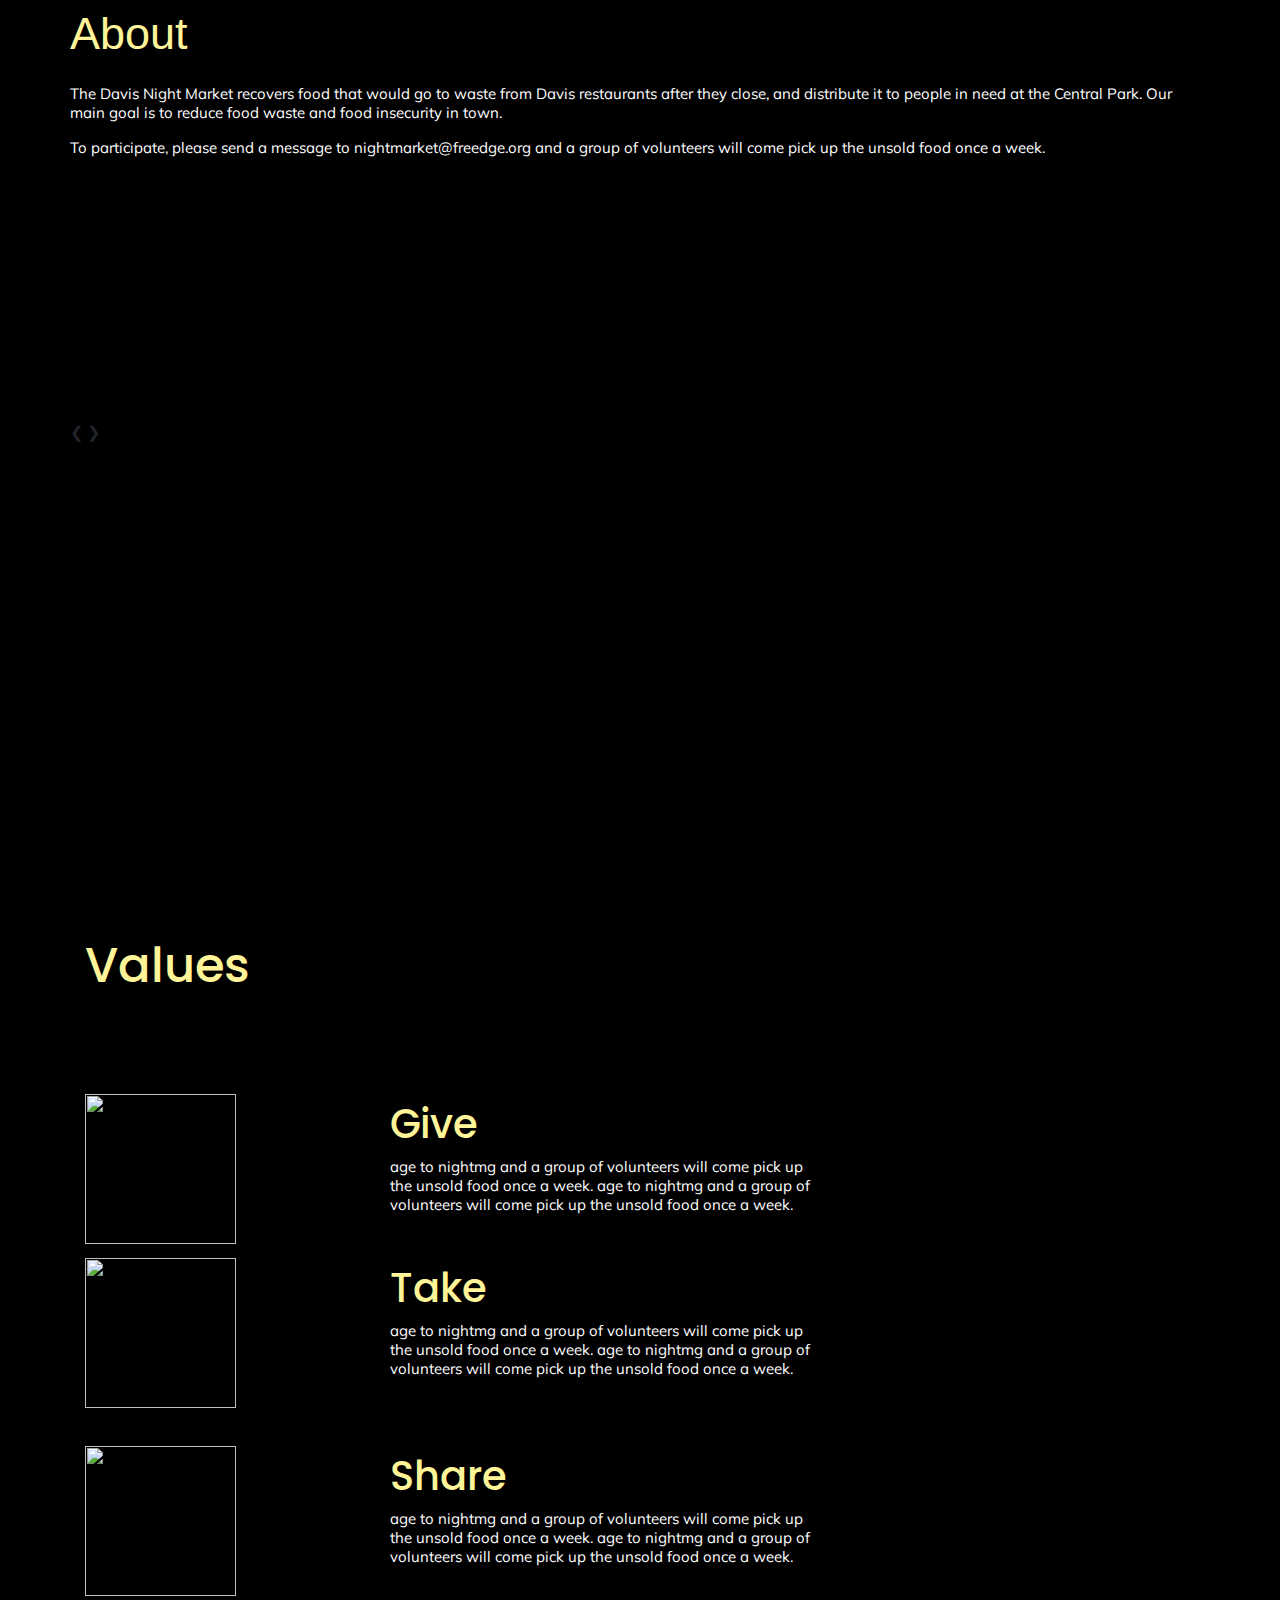
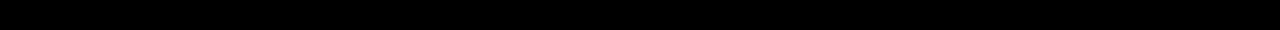
==== index.html @ a4a3caa8 "Merged two pages and completed minor clean up" ====
<!DOCTYPE html>
<html>
	<head>
		<title>Values</title>
		<link href="https://fonts.googleapis.com/css?family=Muli|Poppins&display=swap" rel="stylesheet">
		<link rel="stylesheet" href="https://maxcdn.bootstrapcdn.com/bootstrap/4.0.0/css/bootstrap.min.css" integrity="sha384-Gn5384xqQ1aoWXA+058RXPxPg6fy4IWvTNh0E263XmFcJlSAwiGgFAW/dAiS6JXm" crossorigin="anonymous">
		<link rel="stylesheet" href="finalstyle.css">
	</head>
	<body>

		<!-- About page HTML -->
		<div class="container">
	        <div class="row">
	            <p class="about">About</p>
	        </div>
	        <div class="row">
	            <p class="paragraphs">The Davis Night Market recovers food that would 
	                go to waste from Davis restaurants after they close, 
	                and distribute it to people in need at 
	                the Central Park. Our main goal is to reduce food 
	                waste and food insecurity in town. </p>
	            <p class="paragraphs"> To participate, 
	                please send a message to nightmarket@freedge.org 
	                and a group of volunteers will come pick up the 
	                unsold food once a week.</p>
	        </div>
	        <div class="row">
	            <div class="slideshow-container">
	                <!-- Full-width images with number and caption text -->
	                <div class="mySlides fade">
	                  <div class="numbertext">1 / 3</div>
	                  <div class="padding"></div>
	                  <img src="./images/AndyPic.PNG" style="width:100%">
	                  <div class="text">Caption Text</div>
	                </div>
	              
	                <!-- Next and previous buttons -->
	                <a class="prev" onclick="plusSlides(-1)">&#10094;</a>
	                <a class="next" onclick="plusSlides(1)">&#10095;</a>
	            </div>
	        </div>    
		</div>


		<!-- Values page HTML -->
		<div class="pageSeparationPadding"></div>
		<div class="container">
			<div class="row">
				<div class="leftPadding"></div>
				<div class="col">
					<div class="values">
						<h2>Values</h2>
					</div>
				</div>
			</div>

			<div class="initialTopPadding"></div>

			<div class="row">
				<div class="col">
					<img src="images\Untitled_Artwork 2 2.png">
					<h3>Give</h3>
					<p class="valuesParagraphs">age to nightmg and a group of volunteers will come pick up the unsold food once a week. age to nightmg and a group of volunteers will come pick up the unsold food once a week.</p>
				</div>
			</div>

			<div class="initialTopPadding"></div>

			<div class="row">
				<div class="col">
					<img src="images\Untitled_Artwork 1 1.png">
					<h3>Take</h3>
					<p class="valuesParagraphs">age to nightmg and a group of volunteers will come pick up the unsold food once a week. age to nightmg and a group of volunteers will come pick up the unsold food once a week.</p>
				</div>
			</div>

			s<div class="initialTopPadding"></div>

			<div class="row">
				<div class="col">
					<img src="images\Untitled_Artwork 6.png">
					<h3>Share</h3>
					<p class="valuesParagraphs">age to nightmg and a group of volunteers will come pick up the unsold food once a week. age to nightmg and a group of volunteers will come pick up the unsold food once a week.</p>
				</div>
			</div>
		</div>
	</body>
</html>
---- finalstyle.css ----
/* About page CSS */
h1 {
    Margin:10px;
    font-size: 100%;
    color: yellow;
}


.about{
    color: #FFF598;
    font-family: arial;
    font-size: 45px;
}

.paragraphs{
    font-family: arial;
    font-size: 20px;
    font-family: Muli;
	font-style: normal;
	font-weight: normal;
	font-size: 15px;
	line-height: 19px;

	color: #FFFFFF;
}
.box{
    color:orange;
    border:0.5px solid black;
    width: 50px;
    padding:10px;
    Margin:10px;
}
  .flex-container {
    display: flex;
    flex-direction: column;
    background-color: DodgerBlue;
  }
  
  .flex-container > div {
    background-color: #f1f1f1;
    width: 100px;
    margin: 10px;
    text-align: center;
    line-height: 75px;
    font-size: 40px;
  }
  .padding{
      padding:100px;
  }

body {
	background: black;
}

/* Values page CSS */
.valuesParagraphs {
	position: absolute;
	width: 434px;
	height: 121px;
	left: 320px;
	top: 63px;

	font-family: Muli;
	font-style: normal;
	font-weight: normal;
	font-size: 15px;
	line-height: 19px;

	color: #FFFFFF;
}

h2 { 
	position: absolute;
	width: 293px;
	height: 72px;

	font-family: Poppins;
	font-style: normal;
	font-weight: 500;
	font-size: 48px;
	line-height: 72px;

	color: #FFF598;
}

h3 {
	position: absolute;
	width: 155px;
	height: 63px;
	left: 320px;

	font-family: Poppins;
	font-style: normal;
	font-weight: 500;
	font-size: 40px;
	line-height: 60px;

	color: #FFF598;
}

img {
	position: absolute;
	width: 151px;
	height: 150px;
}

.values {
	position: absolute;
	width: 293px;
	height: 72px;

	font-family: Poppins;
	font-style: normal;
	font-weight: 500;
	font-size: 48px;
	line-height: 72px;
	/* identical to box height */

	color: #FFF598;
}

.initialTopPadding {
	padding-top: 163px;
}

.pageSeparationPadding {
	padding-top: 485px;
}

.leftBorder {
	position: absolute;
	width: 4561px;
	height: 0px;
	left: 153px;
	top: 749px;

	border: 3px solid #FFFFFF;
	transform: rotate(90.01deg);
}
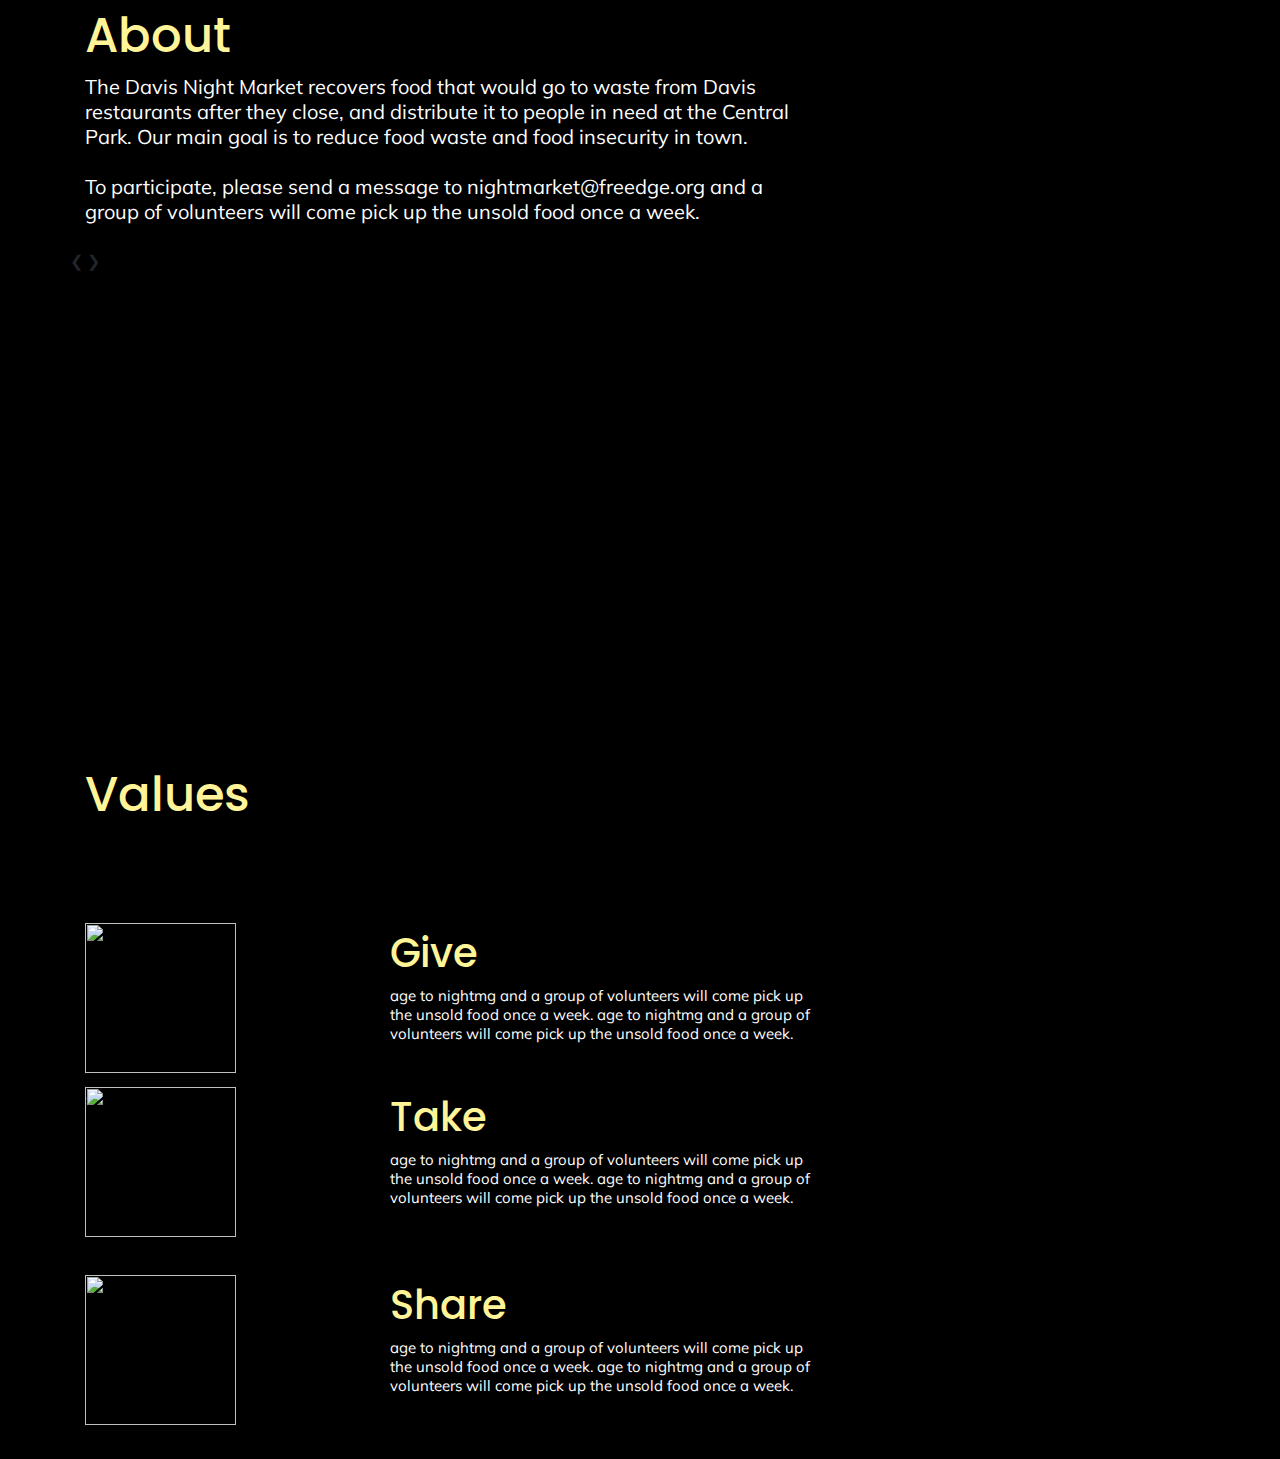
==== commit aff75715: "Code cleanup" ====
--- a/index.html
+++ b/index.html
@@ -1,28 +1,33 @@
 <!DOCTYPE html>
 <html>
 	<head>
-		<title>Values</title>
+		<title>About Us</title>
 		<link href="https://fonts.googleapis.com/css?family=Muli|Poppins&display=swap" rel="stylesheet">
 		<link rel="stylesheet" href="https://maxcdn.bootstrapcdn.com/bootstrap/4.0.0/css/bootstrap.min.css" integrity="sha384-Gn5384xqQ1aoWXA+058RXPxPg6fy4IWvTNh0E263XmFcJlSAwiGgFAW/dAiS6JXm" crossorigin="anonymous">
 		<link rel="stylesheet" href="finalstyle.css">
 	</head>
 	<body>
-
 		<!-- About page HTML -->
 		<div class="container">
 	        <div class="row">
-	            <p class="about">About</p>
+	        	<div class="col">
+	        		<div class="titles">
+	            		<h2>About</h2>
+	            	</div>
+	        	</div>
 	        </div>
 	        <div class="row">
-	            <p class="paragraphs">The Davis Night Market recovers food that would 
-	                go to waste from Davis restaurants after they close, 
-	                and distribute it to people in need at 
-	                the Central Park. Our main goal is to reduce food 
-	                waste and food insecurity in town. </p>
-	            <p class="paragraphs"> To participate, 
-	                please send a message to nightmarket@freedge.org 
-	                and a group of volunteers will come pick up the 
-	                unsold food once a week.</p>
+	        	<div class="col">
+		            <p id="aboutParagraphs">The Davis Night Market recovers food that would 
+		                go to waste from Davis restaurants after they close, 
+		                and distribute it to people in need at 
+		                the Central Park. Our main goal is to reduce food 
+		                waste and food insecurity in town. <br> <br> 
+		                To participate, 
+		                please send a message to nightmarket@freedge.org 
+		                and a group of volunteers will come pick up the 
+		                unsold food once a week.</p>
+	            </div>
 	        </div>
 	        <div class="row">
 	            <div class="slideshow-container">
@@ -43,12 +48,12 @@
 
 
 		<!-- Values page HTML -->
-		<div class="pageSeparationPadding"></div>
+		<div id="pageSeparationPadding"></div>
 		<div class="container">
 			<div class="row">
 				<div class="leftPadding"></div>
 				<div class="col">
-					<div class="values">
+					<div class="titles">
 						<h2>Values</h2>
 					</div>
 				</div>
--- a/finalstyle.css
+++ b/finalstyle.css
@@ -1,25 +1,15 @@
 /* About page CSS */
-h1 {
-    Margin:10px;
-    font-size: 100%;
-    color: yellow;
-}
+#aboutParagraphs{
+    position: absolute;
+	width: 704px;
+	height: 314px;
+	margin-top: 73px;
 
-
-.about{
-    color: #FFF598;
-    font-family: arial;
-    font-size: 45px;
-}
-
-.paragraphs{
-    font-family: arial;
-    font-size: 20px;
-    font-family: Muli;
+	font-family: Muli;
 	font-style: normal;
 	font-weight: normal;
-	font-size: 15px;
-	line-height: 19px;
+	font-size: 20px;
+	line-height: 25px;
 
 	color: #FFFFFF;
 }
@@ -30,26 +20,23 @@
     padding:10px;
     Margin:10px;
 }
-  .flex-container {
-    display: flex;
-    flex-direction: column;
-    background-color: DodgerBlue;
-  }
-  
-  .flex-container > div {
-    background-color: #f1f1f1;
-    width: 100px;
-    margin: 10px;
-    text-align: center;
-    line-height: 75px;
-    font-size: 40px;
-  }
-  .padding{
-      padding:100px;
-  }
 
-body {
-	background: black;
+.flex-container {
+	display: flex;
+	flex-direction: column;
+	background-color: DodgerBlue;
+}
+
+.flex-container > div {
+	background-color: #f1f1f1;
+	width: 100px;
+	margin: 10px;
+	text-align: center;
+	line-height: 75px;
+	font-size: 40px;
+	}
+	.padding{
+	  padding:100px;
 }
 
 /* Values page CSS */
@@ -67,20 +54,6 @@
 	line-height: 19px;
 
 	color: #FFFFFF;
-}
-
-h2 { 
-	position: absolute;
-	width: 293px;
-	height: 72px;
-
-	font-family: Poppins;
-	font-style: normal;
-	font-weight: 500;
-	font-size: 48px;
-	line-height: 72px;
-
-	color: #FFF598;
 }
 
 h3 {
@@ -104,7 +77,20 @@
 	height: 150px;
 }
 
-.values {
+#pageSeparationPadding {
+	padding-top: 485px;
+}
+
+.initialTopPadding {
+	padding-top: 163px;
+}
+
+/* Shared CSS */
+body {
+	background: black;
+}
+
+h2 { 
 	position: absolute;
 	width: 293px;
 	height: 72px;
@@ -114,26 +100,20 @@
 	font-weight: 500;
 	font-size: 48px;
 	line-height: 72px;
-	/* identical to box height */
 
 	color: #FFF598;
 }
 
-.initialTopPadding {
-	padding-top: 163px;
-}
+.titles {
+	position: absolute;
+	width: 293px;
+	height: 72px;
 
-.pageSeparationPadding {
-	padding-top: 485px;
-}
+	font-family: Poppins;
+	font-style: normal;
+	font-weight: 500;
+	font-size: 48px;
+	line-height: 72px;
 
-.leftBorder {
-	position: absolute;
-	width: 4561px;
-	height: 0px;
-	left: 153px;
-	top: 749px;
-
-	border: 3px solid #FFFFFF;
-	transform: rotate(90.01deg);
+	color: #FFF598;
 }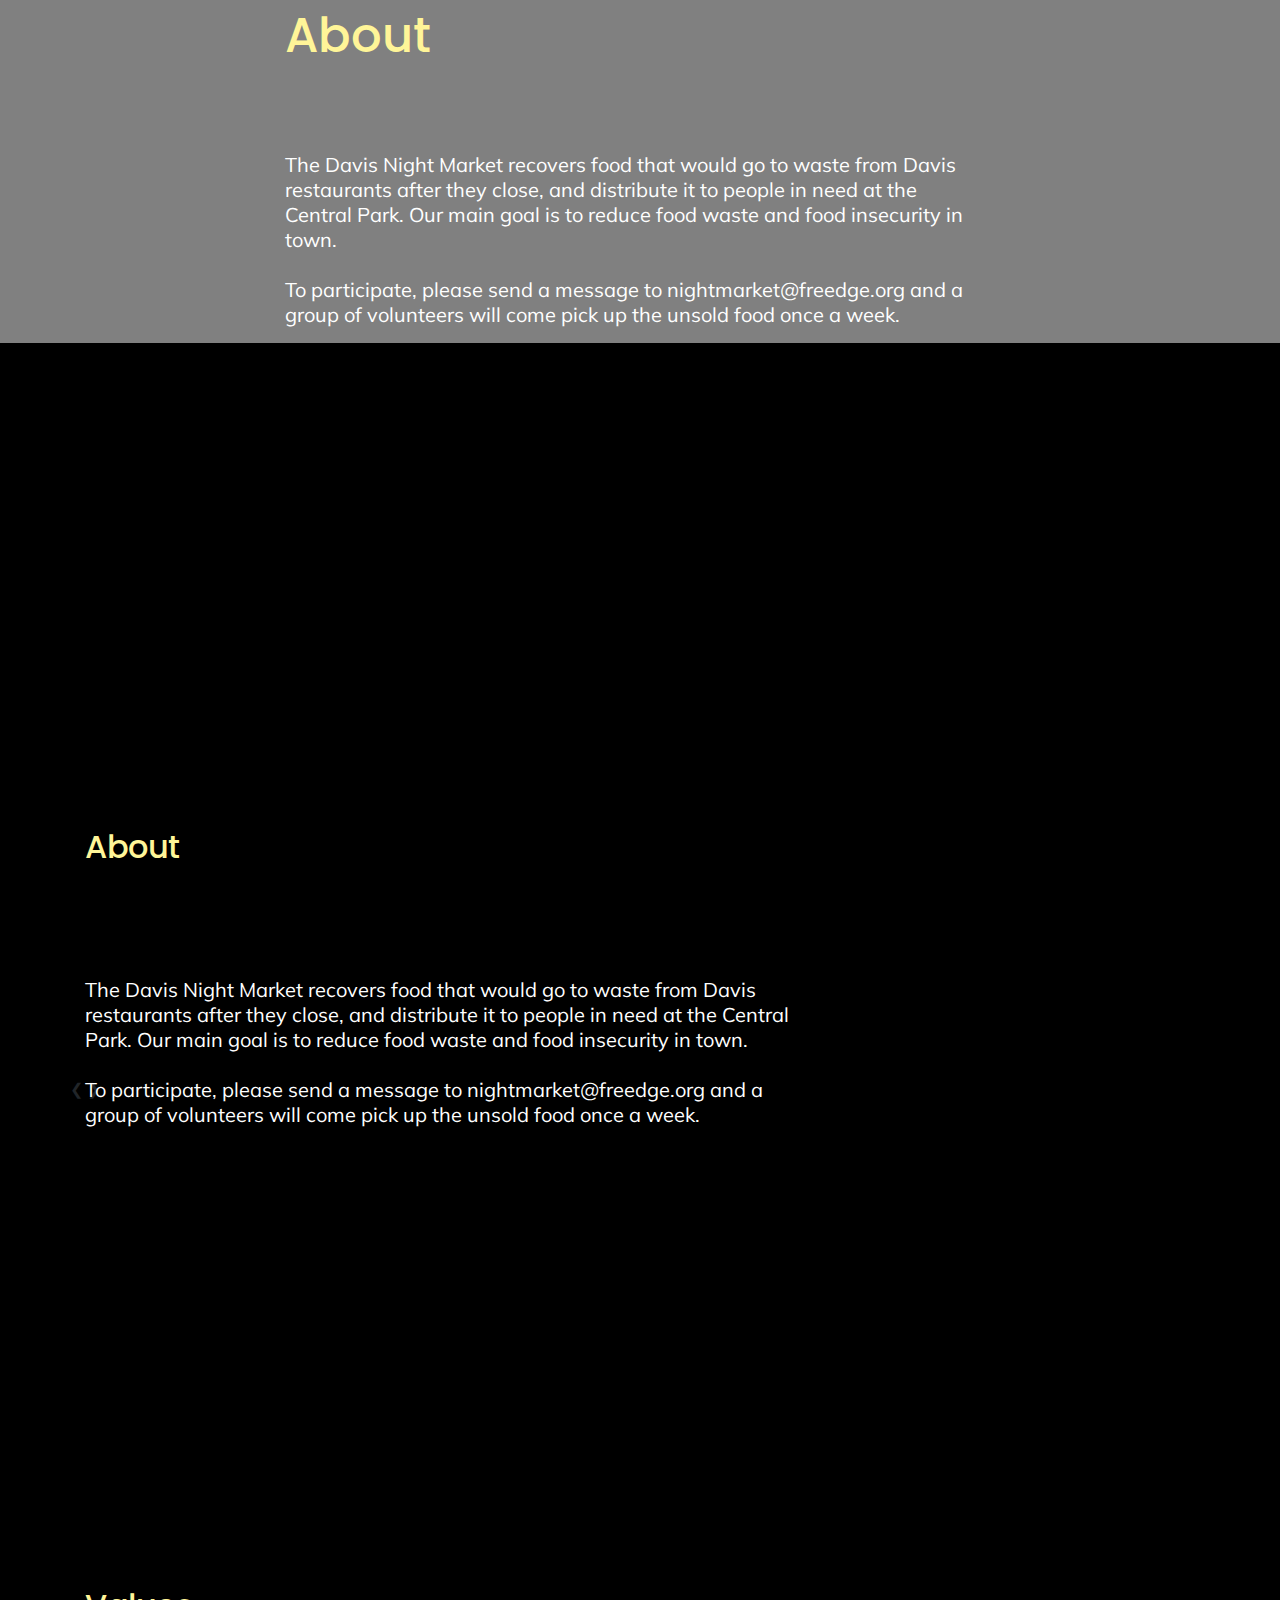
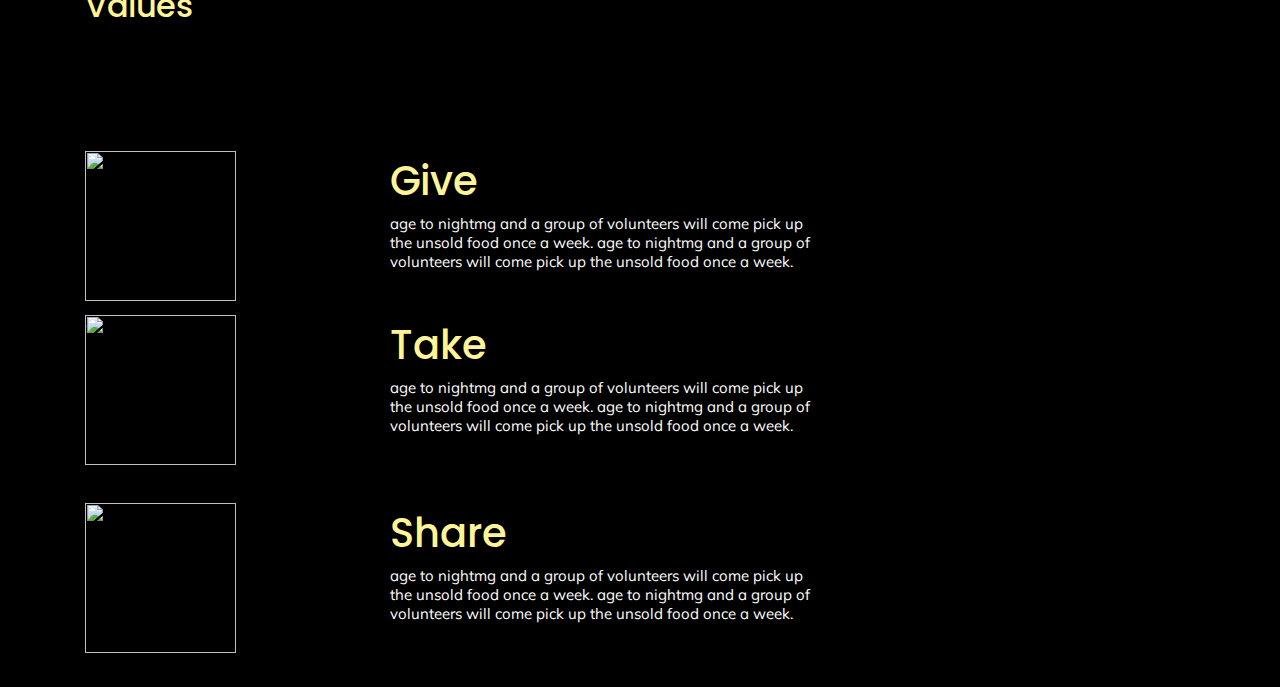
==== commit 7d24fffb: "Add files via upload" ====
--- a/index.html
+++ b/index.html
@@ -7,6 +7,24 @@
 		<link rel="stylesheet" href="finalstyle.css">
 	</head>
 	<body>
+		<div class="menu-container">
+			<div class="value-container">
+				<h2>About</h2>
+				<p>The Davis Night Market recovers food that would 
+	                go to waste from Davis restaurants after they close, 
+	                and distribute it to people in need at 
+	                the Central Park. Our main goal is to reduce food 
+	                waste and food insecurity in town. <br> <br> 
+	                To participate, 
+	                please send a message to nightmarket@freedge.org 
+	                and a group of volunteers will come pick up the 
+	                unsold food once a week.
+	            </p>
+			</div>
+		</div>
+
+
+		<div id="pageSeparationPadding"></div>
 		<!-- About page HTML -->
 		<div class="container">
 	        <div class="row">
@@ -35,7 +53,7 @@
 	                <div class="mySlides fade">
 	                  <div class="numbertext">1 / 3</div>
 	                  <div class="padding"></div>
-	                  <img src="./images/AndyPic.PNG" style="width:100%">
+	                  <img src="./images/Untitled_Artwork 6.png" style="width:100%">
 	                  <div class="text">Caption Text</div>
 	                </div>
 	              
--- a/finalstyle.css
+++ b/finalstyle.css
@@ -1,9 +1,54 @@
+.menu-container {
+	display: flex;
+	justify-content: center;
+	background-color: black;
+}
+
+/* Currently my only issue is that the <p></p> text is not the correct width - percentages seem right so idk what's up here */
+.value-container {
+	background-color: grey;
+	flex-wrap: wrap; /* do they want wrap or no wrap? need to ask */
+}
+
+/* This affects only the h2s within the value container*/
+.value-container > h2 {
+	font-family: Poppins;
+	font-style: normal;
+	font-weight: 500;
+	font-size: 48px;
+	line-height: 72px;
+
+	padding-left: 22.3%;
+	padding-right: 22.9%;
+
+	color: #FFF598;
+
+}
+
+.value-container > p {
+	font-family: Muli;
+	font-style: normal;
+	font-weight: normal;
+	font-size: 20px;
+	line-height: 25px;
+	padding-top: 72px;
+
+	padding-left: 22.3%;
+	padding-right: 22.9%;
+
+	color: #FFFFFF;
+
+}
+
+
+
+
 /* About page CSS */
 #aboutParagraphs{
     position: absolute;
 	width: 704px;
 	height: 314px;
-	margin-top: 73px;
+	margin-top: 148px;
 
 	font-family: Muli;
 	font-style: normal;
@@ -13,6 +58,7 @@
 
 	color: #FFFFFF;
 }
+
 .box{
     color:orange;
     border:0.5px solid black;
@@ -88,9 +134,12 @@
 /* Shared CSS */
 body {
 	background: black;
+	width: 100%;
+	height: 100%;
 }
 
-h2 { 
+
+/*h2 { 
 	position: absolute;
 	width: 293px;
 	height: 72px;
@@ -102,7 +151,7 @@
 	line-height: 72px;
 
 	color: #FFF598;
-}
+}*/
 
 .titles {
 	position: absolute;
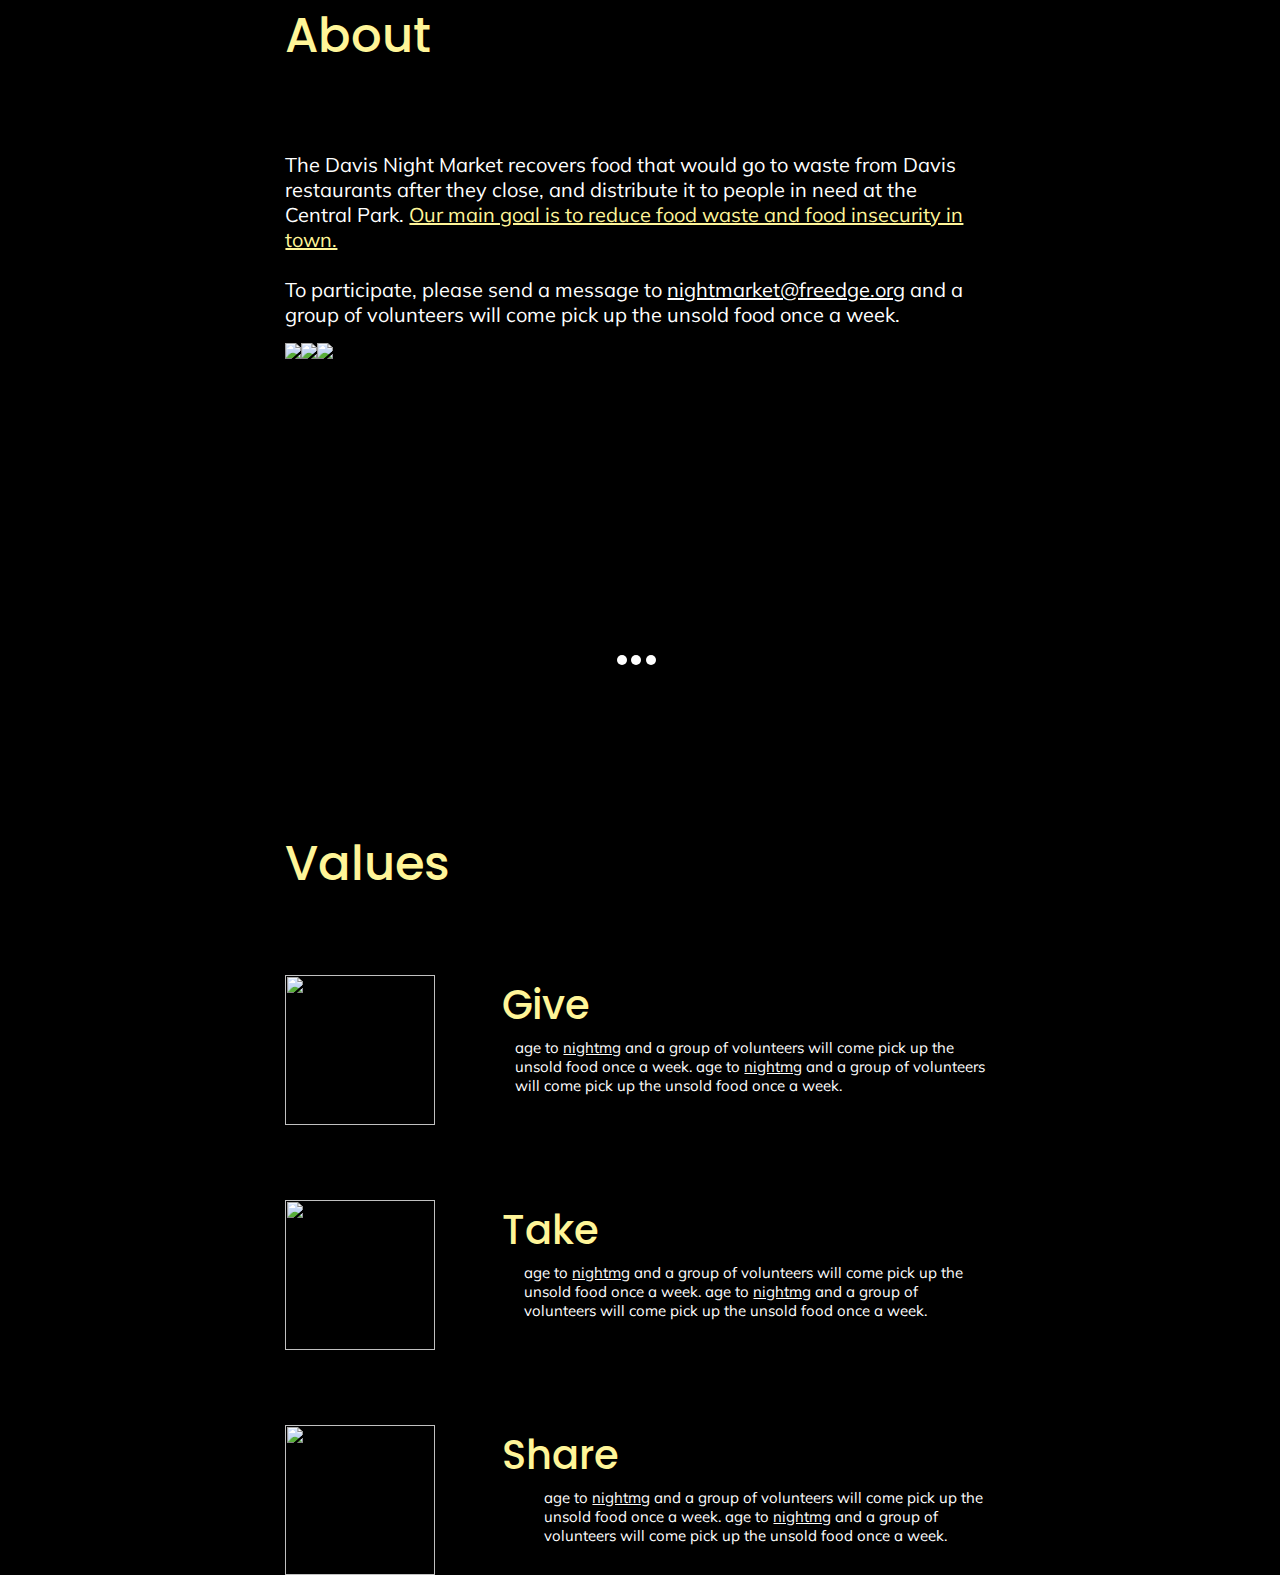
==== commit b0bb64fa: "Added slideshow and additional flexbox progress" ====
--- a/index.html
+++ b/index.html
@@ -7,103 +7,54 @@
 		<link rel="stylesheet" href="finalstyle.css">
 	</head>
 	<body>
-		<div class="menu-container">
-			<div class="value-container">
+		<div class="totalContent-container">
+			<div class="about-container">
 				<h2>About</h2>
 				<p>The Davis Night Market recovers food that would 
 	                go to waste from Davis restaurants after they close, 
 	                and distribute it to people in need at 
-	                the Central Park. Our main goal is to reduce food 
-	                waste and food insecurity in town. <br> <br> 
+	                the Central Park. <span style="color:#FFF598">Our main goal is to reduce food 
+	                waste and food insecurity in town.</span> 
+	                <br> <br> 
 	                To participate, 
-	                please send a message to nightmarket@freedge.org 
+	                please send a message to <span>nightmarket@freedge.org</span>
 	                and a group of volunteers will come pick up the 
 	                unsold food once a week.
 	            </p>
 			</div>
-		</div>
 
-
-		<div id="pageSeparationPadding"></div>
-		<!-- About page HTML -->
-		<div class="container">
-	        <div class="row">
-	        	<div class="col">
-	        		<div class="titles">
-	            		<h2>About</h2>
-	            	</div>
-	        	</div>
-	        </div>
-	        <div class="row">
-	        	<div class="col">
-		            <p id="aboutParagraphs">The Davis Night Market recovers food that would 
-		                go to waste from Davis restaurants after they close, 
-		                and distribute it to people in need at 
-		                the Central Park. Our main goal is to reduce food 
-		                waste and food insecurity in town. <br> <br> 
-		                To participate, 
-		                please send a message to nightmarket@freedge.org 
-		                and a group of volunteers will come pick up the 
-		                unsold food once a week.</p>
-	            </div>
-	        </div>
-	        <div class="row">
-	            <div class="slideshow-container">
-	                <!-- Full-width images with number and caption text -->
-	                <div class="mySlides fade">
-	                  <div class="numbertext">1 / 3</div>
-	                  <div class="padding"></div>
-	                  <img src="./images/Untitled_Artwork 6.png" style="width:100%">
-	                  <div class="text">Caption Text</div>
-	                </div>
-	              
-	                <!-- Next and previous buttons -->
-	                <a class="prev" onclick="plusSlides(-1)">&#10094;</a>
-	                <a class="next" onclick="plusSlides(1)">&#10095;</a>
-	            </div>
-	        </div>    
-		</div>
-
-
-		<!-- Values page HTML -->
-		<div id="pageSeparationPadding"></div>
-		<div class="container">
-			<div class="row">
-				<div class="leftPadding"></div>
-				<div class="col">
-					<div class="titles">
-						<h2>Values</h2>
+			<div class="slide-container">
+				<span id="slider-image-1"></span>
+				<span id="slider-image-2"></span>
+				<span id="slider-image-3"></span>
+					<div class="image-container">
+						<img src="images\slideshow1.png" class="slider-image">
+						<img src="images\slideshow1.png" class="slider-image">
+						<img src="images\slideshow1.png" class="slider-image">
 					</div>
+				<div class="button-container">
+					<a href="#slider-image-1" class="slider-button"></a>
+					<a href="#slider-image-2" class="slider-button"></a>
+					<a href="#slider-image-3" class="slider-button"></a>
 				</div>
 			</div>
 
-			<div class="initialTopPadding"></div>
-
-			<div class="row">
-				<div class="col">
-					<img src="images\Untitled_Artwork 2 2.png">
+			<div class="value-container">
+				<h2>Values</h2>
+				<div class="valuesRow-container">
+					<img src="images\img1.png">
 					<h3>Give</h3>
-					<p class="valuesParagraphs">age to nightmg and a group of volunteers will come pick up the unsold food once a week. age to nightmg and a group of volunteers will come pick up the unsold food once a week.</p>
+					<p>age to <span> nightmg</span> and a group of volunteers will come pick up the unsold food once a week. age to <span> nightmg</span> and a group of volunteers will come pick up the unsold food once a week.</p>
 				</div>
-			</div>
-
-			<div class="initialTopPadding"></div>
-
-			<div class="row">
-				<div class="col">
-					<img src="images\Untitled_Artwork 1 1.png">
+				<div class="valuesRow-container">
+					<img src="images\img2.png">
 					<h3>Take</h3>
-					<p class="valuesParagraphs">age to nightmg and a group of volunteers will come pick up the unsold food once a week. age to nightmg and a group of volunteers will come pick up the unsold food once a week.</p>
+					<p>age to <span> nightmg</span> and a group of volunteers will come pick up the unsold food once a week. age to <span> nightmg</span> and a group of volunteers will come pick up the unsold food once a week.</p>
 				</div>
-			</div>
-
-			s<div class="initialTopPadding"></div>
-
-			<div class="row">
-				<div class="col">
-					<img src="images\Untitled_Artwork 6.png">
+				<div class="valuesRow-container">
+					<img src="images\img3.png">
 					<h3>Share</h3>
-					<p class="valuesParagraphs">age to nightmg and a group of volunteers will come pick up the unsold food once a week. age to nightmg and a group of volunteers will come pick up the unsold food once a week.</p>
+					<p>age to <span> nightmg</span> and a group of volunteers will come pick up the unsold food once a week. age to <span> nightmg</span> and a group of volunteers will come pick up the unsold food once a week.</p>
 				</div>
 			</div>
 		</div>
--- a/finalstyle.css
+++ b/finalstyle.css
@@ -1,16 +1,49 @@
-.menu-container {
-	display: flex;
-	justify-content: center;
+body {
 	background-color: black;
 }
 
-/* Currently my only issue is that the <p></p> text is not the correct width - percentages seem right so idk what's up here */
-.value-container {
-	background-color: grey;
-	flex-wrap: wrap; /* do they want wrap or no wrap? need to ask */
+.totalContent-container {
+	display: flex;
+	flex-wrap: wrap;
+	margin-left: 22.3%;
+	margin-right: 22.9%;
 }
 
-/* This affects only the h2s within the value container*/
+
+.about-container {
+	flex-wrap: wrap; 
+}
+
+.about-container > h2 {
+	font-family: Poppins;
+	font-style: normal;
+	font-weight: 500;
+	font-size: 48px;
+	line-height: 72px;
+
+	color: #FFF598;
+}
+
+.about-container > p {
+	font-family: Muli;
+	font-style: normal;
+	font-weight: normal;
+	font-size: 20px;
+	line-height: 25px;
+	padding-top: 72px;
+
+	color: #FFFFFF;
+}
+
+.about-container > p span {
+	text-decoration: underline;
+}
+
+.value-container {
+	flex-wrap: wrap;
+	margin-top: 130px;
+}
+
 .value-container > h2 {
 	font-family: Poppins;
 	font-style: normal;
@@ -18,81 +51,36 @@
 	font-size: 48px;
 	line-height: 72px;
 
-	padding-left: 22.3%;
-	padding-right: 22.9%;
+	color: #FFF598;
+}
+
+.valuesRow-container {
+	display: flex;
+	flex-direction: row;
+	margin-top: 75px;
+	justify-content: space-around;
+}
+
+.valuesRow-container > img {
+	width: 150px;
+	height: 150px;
+	max-width: 100%;
+}
+
+.valuesRow-container > h3 {
+	margin-left: 9.5%;
+	font-family: Poppins;
+	font-style: normal;
+	font-weight: 500;
+	font-size: 40px;
+	line-height: 60px;
 
 	color: #FFF598;
-
 }
 
-.value-container > p {
-	font-family: Muli;
-	font-style: normal;
-	font-weight: normal;
-	font-size: 20px;
-	line-height: 25px;
-	padding-top: 72px;
-
-	padding-left: 22.3%;
-	padding-right: 22.9%;
-
-	color: #FFFFFF;
-
-}
-
-
-
-
-/* About page CSS */
-#aboutParagraphs{
-    position: absolute;
-	width: 704px;
-	height: 314px;
-	margin-top: 148px;
-
-	font-family: Muli;
-	font-style: normal;
-	font-weight: normal;
-	font-size: 20px;
-	line-height: 25px;
-
-	color: #FFFFFF;
-}
-
-.box{
-    color:orange;
-    border:0.5px solid black;
-    width: 50px;
-    padding:10px;
-    Margin:10px;
-}
-
-.flex-container {
-	display: flex;
-	flex-direction: column;
-	background-color: DodgerBlue;
-}
-
-.flex-container > div {
-	background-color: #f1f1f1;
-	width: 100px;
-	margin: 10px;
-	text-align: center;
-	line-height: 75px;
-	font-size: 40px;
-	}
-	.padding{
-	  padding:100px;
-}
-
-/* Values page CSS */
-.valuesParagraphs {
-	position: absolute;
-	width: 434px;
-	height: 121px;
-	left: 320px;
-	top: 63px;
-
+.valuesRow-container > p {
+	margin-left: -10.5%;
+	margin-top: 63px;
 	font-family: Muli;
 	font-style: normal;
 	font-weight: normal;
@@ -102,67 +90,54 @@
 	color: #FFFFFF;
 }
 
-h3 {
-	position: absolute;
-	width: 155px;
-	height: 63px;
-	left: 320px;
-
-	font-family: Poppins;
-	font-style: normal;
-	font-weight: 500;
-	font-size: 40px;
-	line-height: 60px;
-
-	color: #FFF598;
+.valuesRow-container > p span {
+	text-decoration: underline;
 }
 
-img {
-	position: absolute;
-	width: 151px;
-	height: 150px;
+.slide-container {
+	width: 717px;
+	height: 355px;
+	margin-left: auto;
+	margin-right: auto;
+	overflow: hidden;
+	text-align: center;
 }
 
-#pageSeparationPadding {
-	padding-top: 485px;
+.image-container {
+	width: 2151px;
+	height: 355px;
+	position: relative;
+	transition: left 2s;
+	-webkit-transition: left 2s;
+	-moz-transition: left 2s;
+	-o-transition: left 2s;
 }
 
-.initialTopPadding {
-	padding-top: 163px;
+.slider-image {
+	float: left;
+	margin: 0px;
+	padding: 0px;
 }
 
-/* Shared CSS */
-body {
-	background: black;
-	width: 100%;
-	height: 100%;
+.button-container {
+	top: -50px;
+	position: relative;
 }
 
+.slider-button {
+	display: inline-block;
+	height: 10px;
+	width: 10px;
+	border-radius: 5px;
+	background-color: white;
+}
 
-/*h2 { 
-	position: absolute;
-	width: 293px;
-	height: 72px;
-
-	font-family: Poppins;
-	font-style: normal;
-	font-weight: 500;
-	font-size: 48px;
-	line-height: 72px;
-
-	color: #FFF598;
-}*/
-
-.titles {
-	position: absolute;
-	width: 293px;
-	height: 72px;
-
-	font-family: Poppins;
-	font-style: normal;
-	font-weight: 500;
-	font-size: 48px;
-	line-height: 72px;
-
-	color: #FFF598;
+#slider-image-1:target ~ .image-container {
+	left:0px;
+}
+#slider-image-2:target ~ .image-container {
+	left:-717px;
+}
+#slider-image-3:target ~ .image-container {
+	left:-1434px;
 }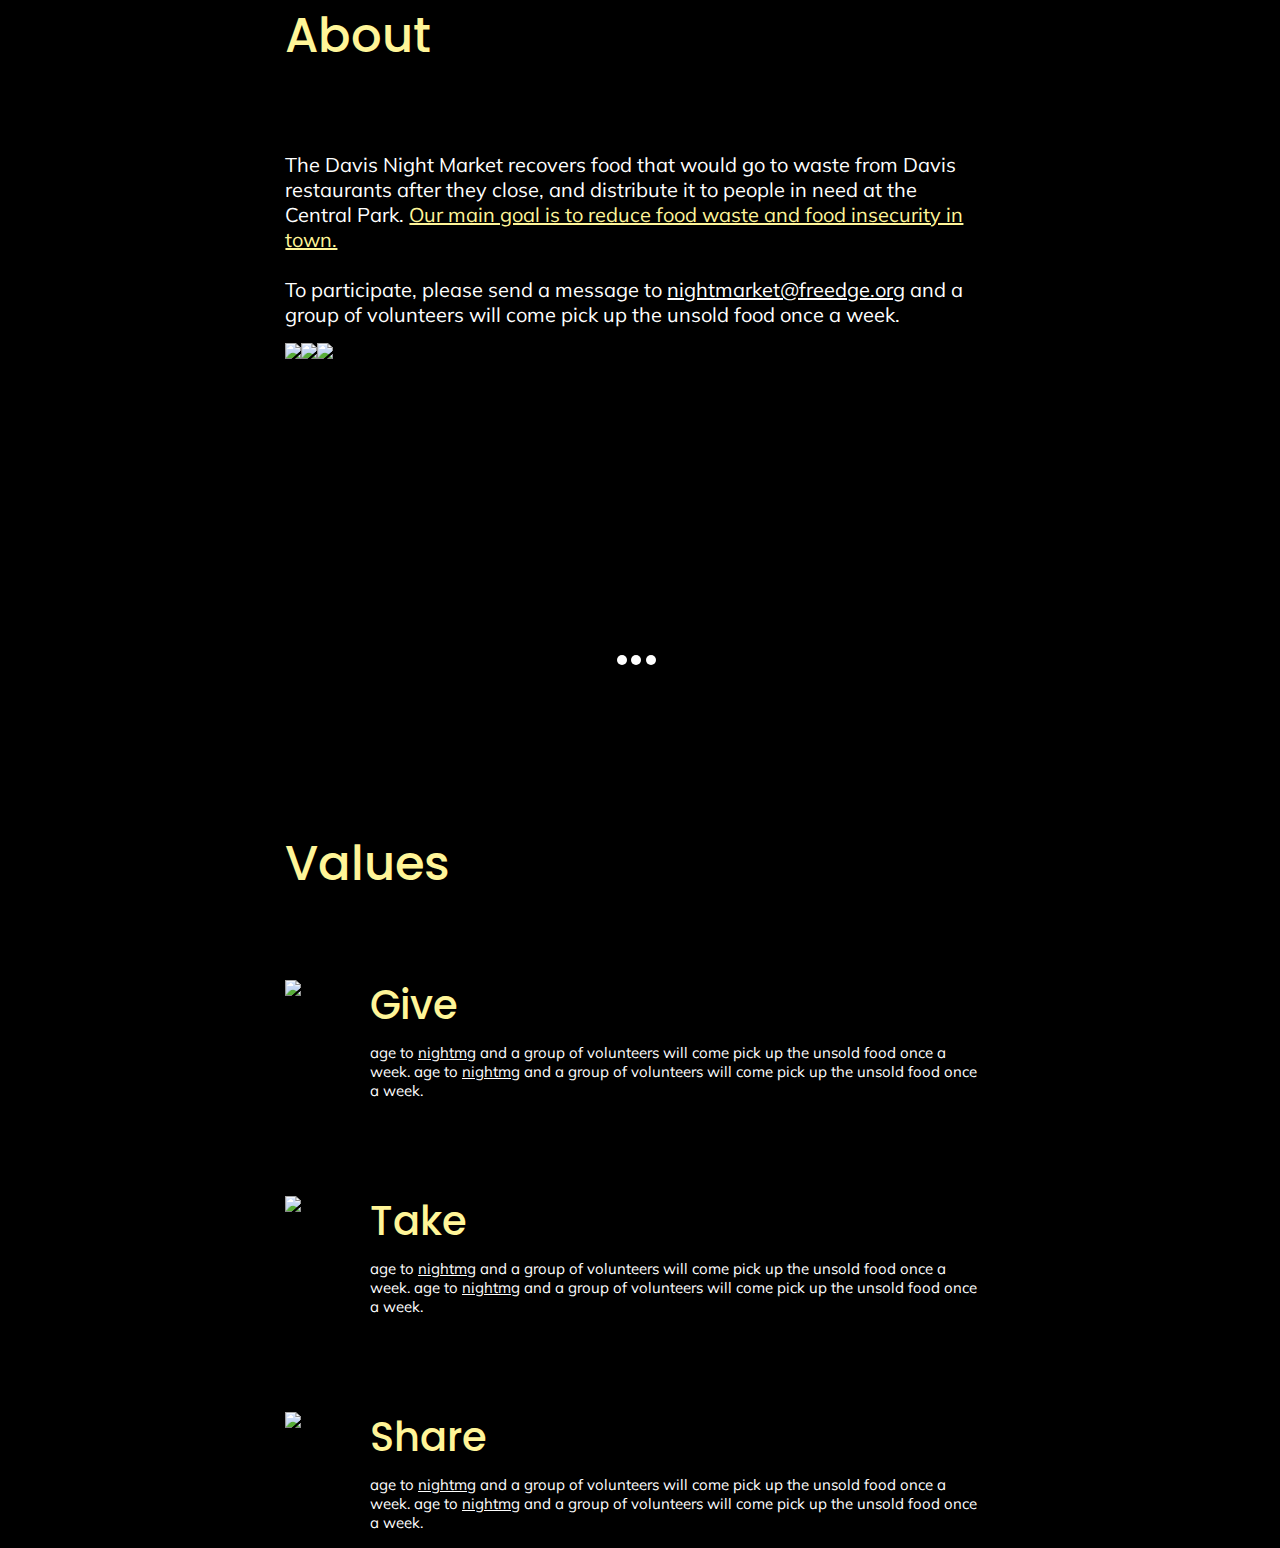
==== commit fa2e3335: "minor flexbox improvements" ====
--- a/index.html
+++ b/index.html
@@ -42,19 +42,37 @@
 			<div class="value-container">
 				<h2>Values</h2>
 				<div class="valuesRow-container">
-					<img src="images\img1.png">
-					<h3>Give</h3>
-					<p>age to <span> nightmg</span> and a group of volunteers will come pick up the unsold food once a week. age to <span> nightmg</span> and a group of volunteers will come pick up the unsold food once a week.</p>
+					<div class="imgCol-container">
+						<img src="images\img1.png">
+					</div>
+					<div class="titleTextCol-container">
+						<h3>Give</h3>
+						<div class="smallTextCol-container">
+							<p>age to <span> nightmg</span> and a group of volunteers will come pick up the unsold food once a week. age to <span> nightmg</span> and a group of volunteers will come pick up the unsold food once a week.</p>
+						</div>
+					</div>
 				</div>
 				<div class="valuesRow-container">
-					<img src="images\img2.png">
-					<h3>Take</h3>
-					<p>age to <span> nightmg</span> and a group of volunteers will come pick up the unsold food once a week. age to <span> nightmg</span> and a group of volunteers will come pick up the unsold food once a week.</p>
+					<div class="imgCol-container">
+						<img src="images\img2.png">
+					</div>
+					<div class="titleTextCol-container">
+						<h3>Take</h3>
+						<div class="smallTextCol-container">
+							<p>age to <span> nightmg</span> and a group of volunteers will come pick up the unsold food once a week. age to <span> nightmg</span> and a group of volunteers will come pick up the unsold food once a week.</p>
+						</div>
+					</div>
 				</div>
 				<div class="valuesRow-container">
-					<img src="images\img3.png">
-					<h3>Share</h3>
-					<p>age to <span> nightmg</span> and a group of volunteers will come pick up the unsold food once a week. age to <span> nightmg</span> and a group of volunteers will come pick up the unsold food once a week.</p>
+					<div class="imgCol-container">
+						<img src="images\img3.png">
+					</div>
+					<div class="titleTextCol-container">
+						<h3>Share</h3>
+						<div class="smallTextCol-container">
+							<p>age to <span> nightmg</span> and a group of volunteers will come pick up the unsold food once a week. age to <span> nightmg</span> and a group of volunteers will come pick up the unsold food once a week.</p>
+						</div>
+					</div>
 				</div>
 			</div>
 		</div>
--- a/finalstyle.css
+++ b/finalstyle.css
@@ -61,14 +61,21 @@
 	justify-content: space-around;
 }
 
-.valuesRow-container > img {
-	width: 150px;
-	height: 150px;
-	max-width: 100%;
+.imgcol-container {
+	display: flex;
+	flex-direction: column;
 }
 
-.valuesRow-container > h3 {
-	margin-left: 9.5%;
+.imgCol-container > img {
+}
+
+.titleTextCol-container {
+	display: flex;
+	flex-direction: column;
+}
+
+.titleTextCol-container > h3 {
+	margin-left: 10%;
 	font-family: Poppins;
 	font-style: normal;
 	font-weight: 500;
@@ -78,9 +85,13 @@
 	color: #FFF598;
 }
 
-.valuesRow-container > p {
-	margin-left: -10.5%;
-	margin-top: 63px;
+.smallTextCol {
+	display: flex;
+	flex-direction: column;
+}
+
+.smallTextCol-container > p {
+	margin-left: 10%;
 	font-family: Muli;
 	font-style: normal;
 	font-weight: normal;
@@ -90,7 +101,7 @@
 	color: #FFFFFF;
 }
 
-.valuesRow-container > p span {
+.smallTextCol-container > p span {
 	text-decoration: underline;
 }
 
@@ -140,4 +151,19 @@
 }
 #slider-image-3:target ~ .image-container {
 	left:-1434px;
+}
+
+.prev, .next {
+  cursor: pointer;
+  position: absolute;
+  top: 50%;
+  width: auto;
+  margin-top: -22px;
+  padding: 16px;
+  color: white;
+  font-weight: bold;
+  font-size: 18px;
+  transition: 0.6s ease;
+  border-radius: 0 3px 3px 0;
+  user-select: none;
 }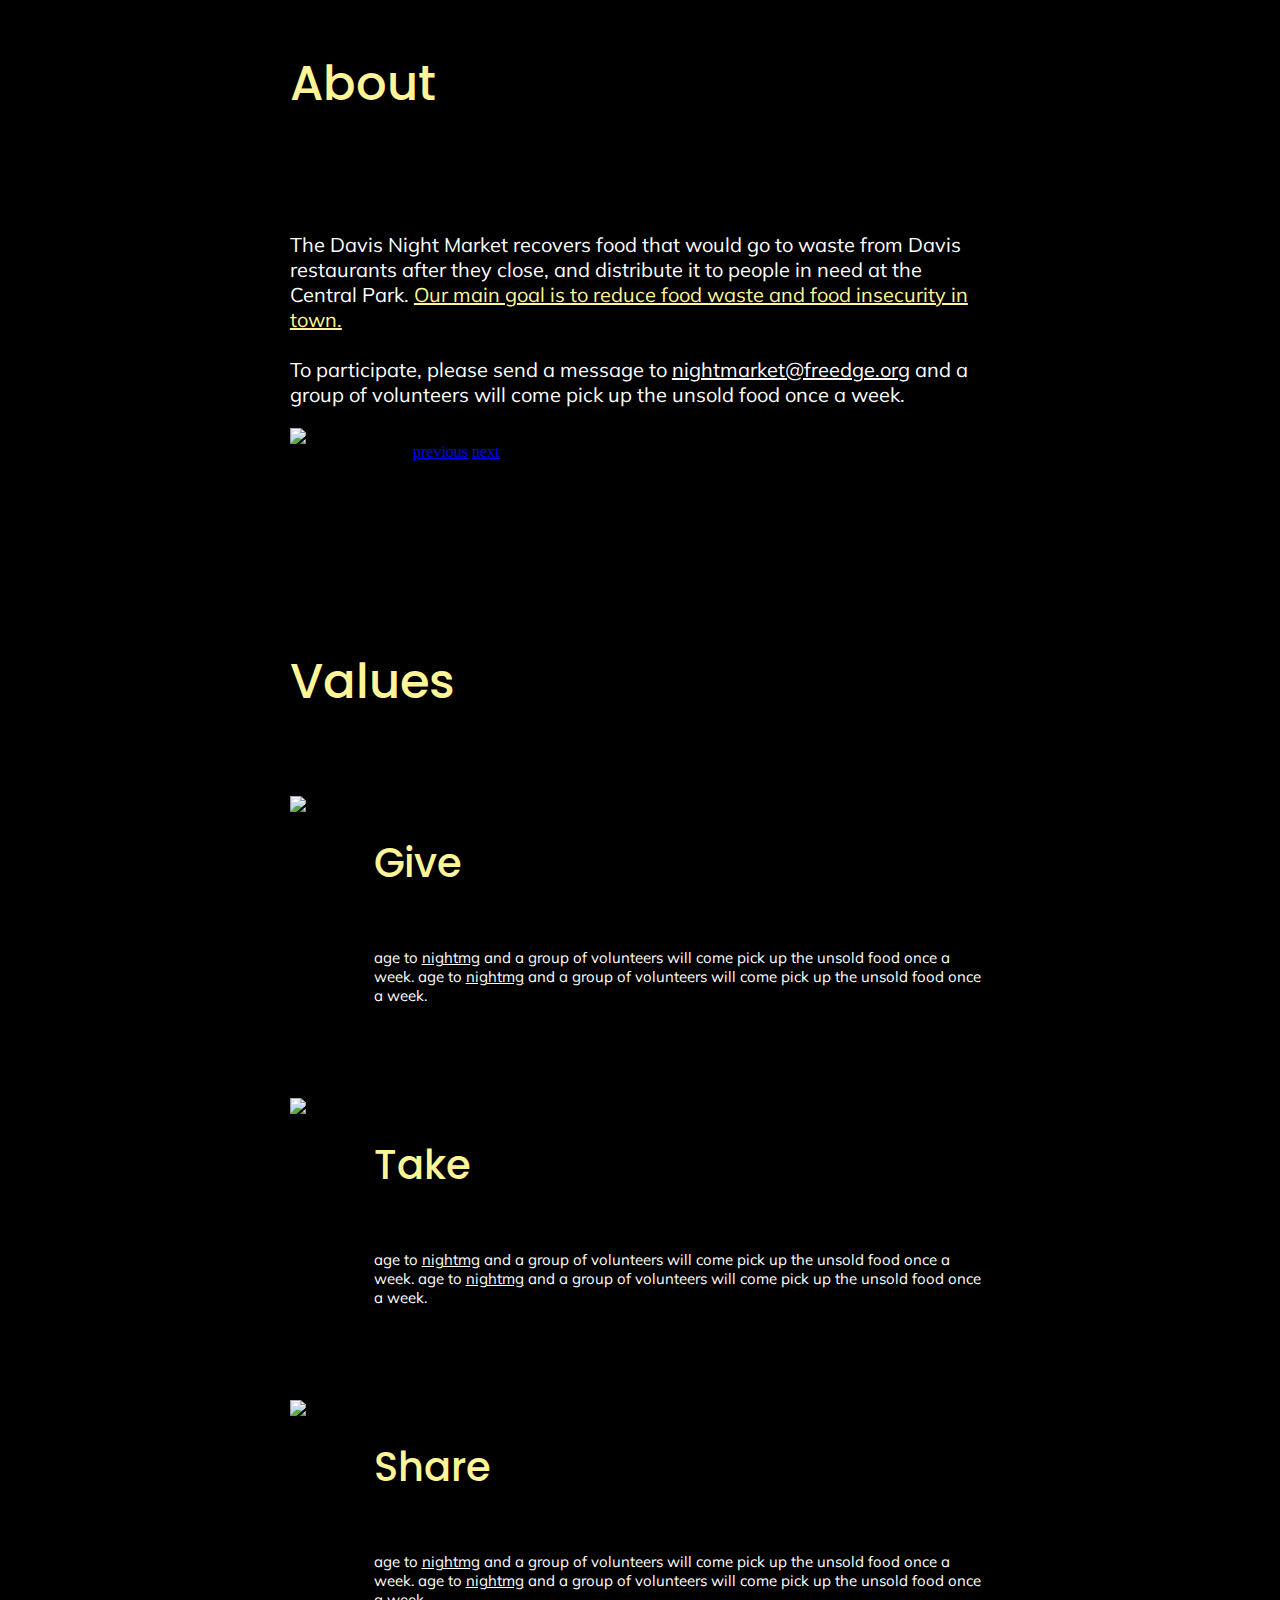
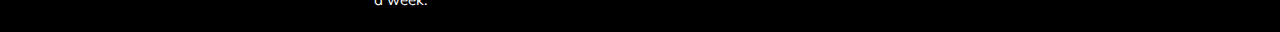
==== commit a8670435: "slideshow halfway done" ====
--- a/index.html
+++ b/index.html
@@ -2,8 +2,8 @@
 <html>
 	<head>
 		<title>About Us</title>
+		<meta name="viewport" content="width=device-width, initial-scale=1.0">
 		<link href="https://fonts.googleapis.com/css?family=Muli|Poppins&display=swap" rel="stylesheet">
-		<link rel="stylesheet" href="https://maxcdn.bootstrapcdn.com/bootstrap/4.0.0/css/bootstrap.min.css" integrity="sha384-Gn5384xqQ1aoWXA+058RXPxPg6fy4IWvTNh0E263XmFcJlSAwiGgFAW/dAiS6JXm" crossorigin="anonymous">
 		<link rel="stylesheet" href="finalstyle.css">
 	</head>
 	<body>
@@ -23,21 +23,14 @@
 	            </p>
 			</div>
 
-			<div class="slide-container">
-				<span id="slider-image-1"></span>
-				<span id="slider-image-2"></span>
-				<span id="slider-image-3"></span>
-					<div class="image-container">
-						<img src="images\slideshow1.png" class="slider-image">
-						<img src="images\slideshow1.png" class="slider-image">
-						<img src="images\slideshow1.png" class="slider-image">
-					</div>
-				<div class="button-container">
-					<a href="#slider-image-1" class="slider-button"></a>
-					<a href="#slider-image-2" class="slider-button"></a>
-					<a href="#slider-image-3" class="slider-button"></a>
-				</div>
+			<div id="content">
+				<img src="images\img1.png" alt="slideshow image" id="myimage">
 			</div>
+
+			<p id="links">
+				<a href="#" id="previous">previous</a>
+				<a href="#" id="next">next</a>
+			</p>
 
 			<div class="value-container">
 				<h2>Values</h2>
@@ -76,5 +69,48 @@
 				</div>
 			</div>
 		</div>
+
+		<script>
+				var currentImage = 0;
+				var myPhotos = [
+					"img1.png",
+					"img2.png",
+					"img3.png"
+					];
+					var container = document.getElementById('content');
+					var nextBtn = document.getElementById('next');
+					var prevBtn = document.getElementById('previous');
+
+					nextBtn.addEventListener('click', function(event) {
+						event.preventDefault();
+						currentImage++;
+
+						if (currentImage == (myPhotos.length)){
+							currentImage = 0;
+						}
+						swapImage();
+					});
+
+					prevBtn.addEventListener('click', function(event) {
+						event.preventDefault();
+						currentImage--;
+
+						if (currentImage < 0) {
+							currentImage = myPhotos.length-1;
+						}
+						swapImage();
+					});
+
+					function swapImage() {
+						var newSlide = document.createElement('img');
+						newSlide.src = 'images/img2.png';
+						newSlide.setAttribute("class", "fadeinimg");
+						container.appendChild(newSlide);
+
+						if (container.children.length > 1) {
+							container.removeChild(container.children[0]);
+						}
+					};
+			</script>
 	</body>
 </html>--- a/finalstyle.css
+++ b/finalstyle.css
@@ -69,6 +69,7 @@
 .imgCol-container > img {
 }
 
+
 .titleTextCol-container {
 	display: flex;
 	flex-direction: column;
@@ -105,65 +106,131 @@
 	text-decoration: underline;
 }
 
-.slide-container {
-	width: 717px;
-	height: 355px;
-	margin-left: auto;
-	margin-right: auto;
-	overflow: hidden;
-	text-align: center;
-}
-
-.image-container {
-	width: 2151px;
-	height: 355px;
-	position: relative;
-	transition: left 2s;
-	-webkit-transition: left 2s;
-	-moz-transition: left 2s;
-	-o-transition: left 2s;
-}
-
-.slider-image {
-	float: left;
-	margin: 0px;
-	padding: 0px;
-}
-
-.button-container {
-	top: -50px;
-	position: relative;
-}
-
-.slider-button {
-	display: inline-block;
-	height: 10px;
-	width: 10px;
-	border-radius: 5px;
-	background-color: white;
-}
-
-#slider-image-1:target ~ .image-container {
-	left:0px;
-}
-#slider-image-2:target ~ .image-container {
-	left:-717px;
-}
-#slider-image-3:target ~ .image-container {
-	left:-1434px;
-}
-
-.prev, .next {
+img {
+  max-width: 100%;
+  vertical-align: middle;
+}
+
+.trigger {
+  display: none;
+}
+
+.slider, .slider-wrapper {
+  position: relative;
+  height: 355px;
+}
+
+.slide {
+  background-color: black;
+  width: 100%;
+  overflow: hidden;
+  position: absolute;
+  height: 100%;
+  left: 0;
+  top: 0;
+  z-index: 5000;
+  opacity: 0;
+  transition: opacity .5s ease-in-out;
+}
+
+.slide-img {
+  filter: brightness(50%);
+  width: 717px;
+  height: 355px;
+  object-fit: fill;
+  display: block;
+  margin: 0 auto;
+}
+
+.slide-figure {
+  height: 355px;
+  position: relative;
+  margin: 0;
+}
+
+.slide-caption {
+  position: absolute;
+  bottom: 30%;
+  width: calc(100% - 1rem);
+  color: white;
+  text-align: center;
+  left: 50%;
+}
+
+.trigger:checked + .slide {
+  z-index: 6000;
+  opacity: 1;
+}
+
+.slider-nav {
+  width: 100%;
+  text-align: center;
+  margin: 1rem 0;
+}
+
+.slider-nav__item {
+  display: inline-block;
+}
+
+.slider-nav__label {
+  font-size: 13px;
+  background-color: #333;
+  display: block;
+  height: 2em;
+  line-height: 2em;
+  width: 2em;
+  text-align: center;
+  border-radius: 50%;
+  color: white;
   cursor: pointer;
-  position: absolute;
-  top: 50%;
-  width: auto;
-  margin-top: -22px;
-  padding: 16px;
-  color: white;
-  font-weight: bold;
-  font-size: 18px;
-  transition: 0.6s ease;
-  border-radius: 0 3px 3px 0;
-  user-select: none;
+  transition: background-color .25s, color .25s ease-in-out;
+}
+
+.slider-nav__label:hover,
+.slider-nav__label:active,
+.slider-nav__label:focus {
+  background-color: gray;
+  color: black;
+}
+
+@media only screen and (min-width: 717px) {
+  .slider, .slider-wrapper {
+    height: 355px;
+  }
+
+  .slide-caption {
+    width: 65%;
+    font-size: 1.5rem;
+  }
+}
+
+@media only screen and (max-width: 717px) and (min-width: 717px) {
+  .slider, .slider-wrapper {
+    height: 355px;
+  }
+
+  .slide-caption {
+    width: 75%;
+    font-size: 1.25rem;
+  }
+}
+
+@media only screen and (min-width: 717px) {
+  .slide-img {
+    width: 717px;
+    height: 355px;
+  }
+}
+
+.fadeinimg {
+	animation: fadein 2s;
+}
+
+@keyframes fadein {
+	from {
+		opacity: 0;
+	}
+	to {
+		opacity: 1;
+	}
 }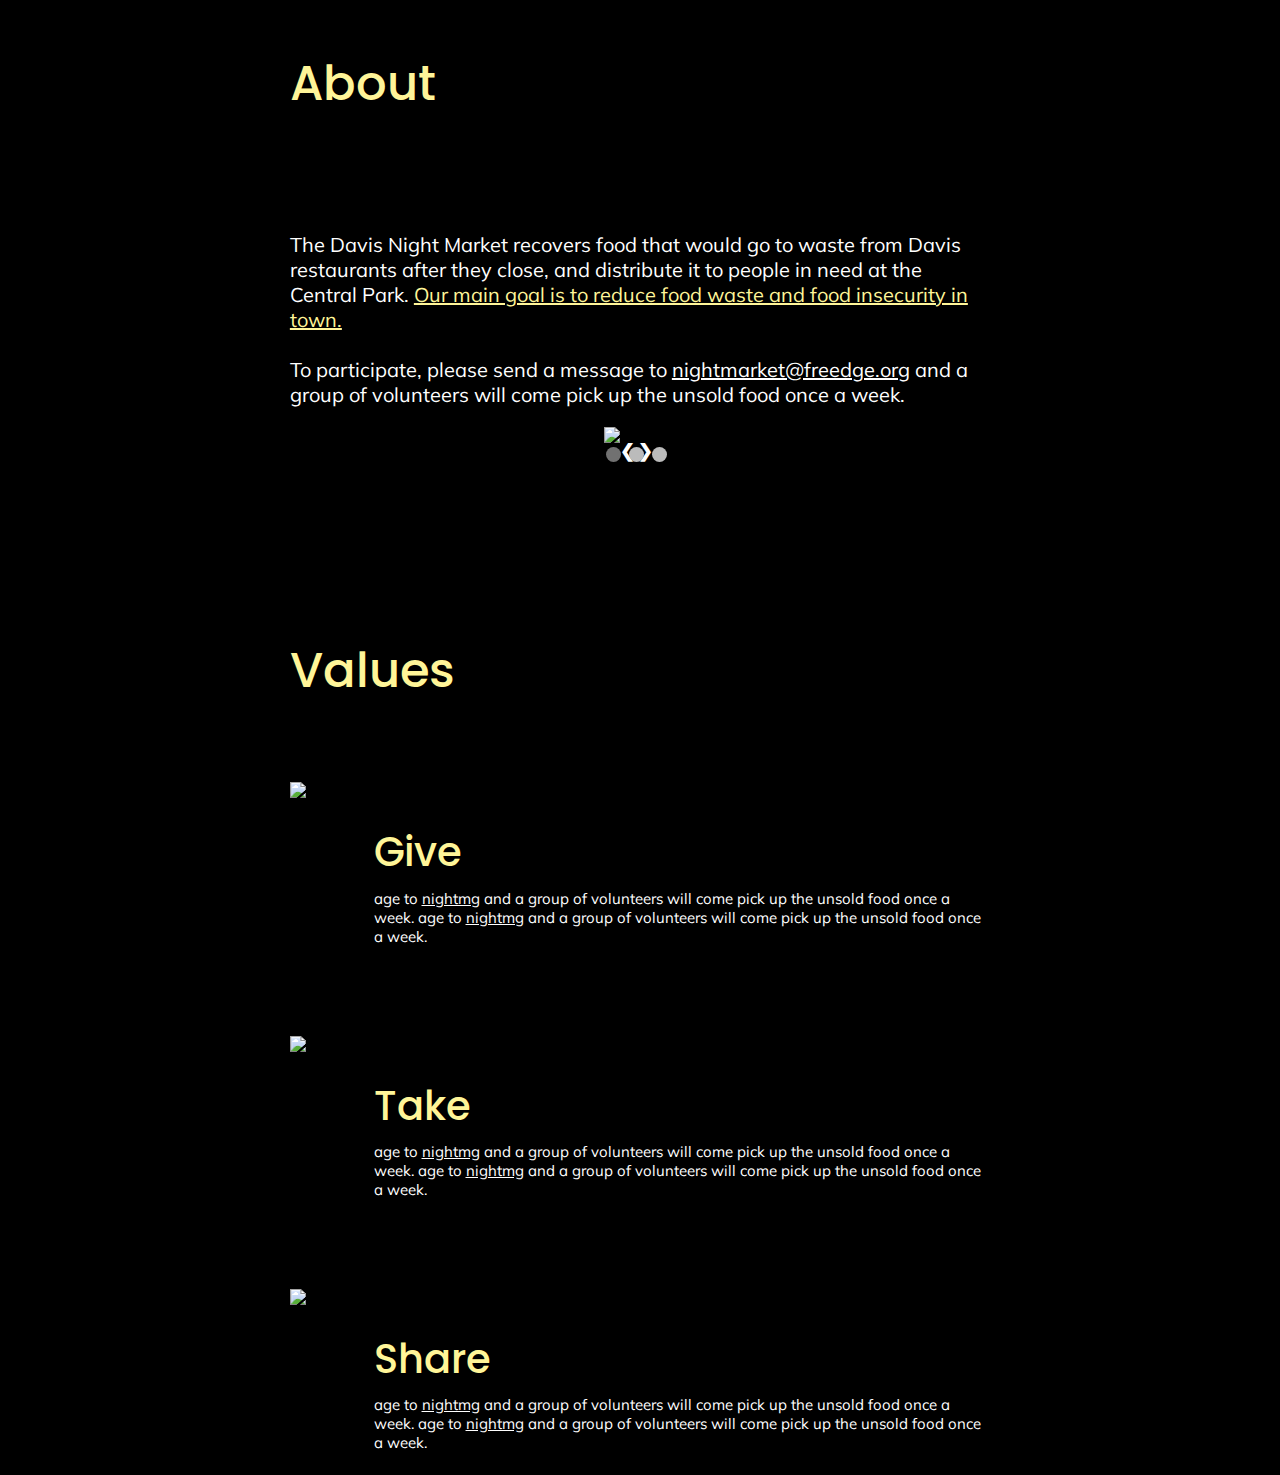
==== commit f5625d46: "Final touches" ====
--- a/index.html
+++ b/index.html
@@ -7,7 +7,9 @@
 		<link rel="stylesheet" href="finalstyle.css">
 	</head>
 	<body>
+		<!-- Page container -->
 		<div class="totalContent-container">
+			<!-- About container -->
 			<div class="about-container">
 				<h2>About</h2>
 				<p>The Davis Night Market recovers food that would 
@@ -23,15 +25,35 @@
 	            </p>
 			</div>
 
-			<div id="content">
-				<img src="images\img1.png" alt="slideshow image" id="myimage">
+			<!-- Slideshow container -->
+			<div class="slideshow-container">
+
+				<!-- Full-width images -->
+				<div class="mySlides fade">
+				    <img src="images\img1large.png" style="width:100%">
+				</div>
+
+				<div class="mySlides fade">
+				    <img src="images\img2.png" style="width:100%">
+				</div>
+
+				<div class="mySlides fade">
+				    <img src="images\img3large.png" style="width:100%">
+				</div>
+
+				<!-- Next and previous buttons -->
+				<a class="prev" onclick="plusSlides(-1)">&#10094;</a>
+				<a class="next" onclick="plusSlides(1)">&#10095;</a>
+				
+				<!-- The dots/circles -->
+				<div style="text-align:center">
+					<span class="dot" onclick="currentSlide(1)"></span>
+					<span class="dot" onclick="currentSlide(2)"></span>
+					<span class="dot" onclick="currentSlide(3)"></span>
+				</div>
 			</div>
 
-			<p id="links">
-				<a href="#" id="previous">previous</a>
-				<a href="#" id="next">next</a>
-			</p>
-
+			<!-- Value container -->
 			<div class="value-container">
 				<h2>Values</h2>
 				<div class="valuesRow-container">
@@ -41,7 +63,7 @@
 					<div class="titleTextCol-container">
 						<h3>Give</h3>
 						<div class="smallTextCol-container">
-							<p>age to <span> nightmg</span> and a group of volunteers will come pick up the unsold food once a week. age to <span> nightmg</span> and a group of volunteers will come pick up the unsold food once a week.</p>
+							<p>age to <span>nightmg</span> and a group of volunteers will come pick up the unsold food once a week. age to <span>nightmg</span> and a group of volunteers will come pick up the unsold food once a week.</p>
 						</div>
 					</div>
 				</div>
@@ -52,7 +74,7 @@
 					<div class="titleTextCol-container">
 						<h3>Take</h3>
 						<div class="smallTextCol-container">
-							<p>age to <span> nightmg</span> and a group of volunteers will come pick up the unsold food once a week. age to <span> nightmg</span> and a group of volunteers will come pick up the unsold food once a week.</p>
+							<p>age to <span>nightmg</span> and a group of volunteers will come pick up the unsold food once a week. age to <span>nightmg</span> and a group of volunteers will come pick up the unsold food once a week.</p>
 						</div>
 					</div>
 				</div>
@@ -63,54 +85,43 @@
 					<div class="titleTextCol-container">
 						<h3>Share</h3>
 						<div class="smallTextCol-container">
-							<p>age to <span> nightmg</span> and a group of volunteers will come pick up the unsold food once a week. age to <span> nightmg</span> and a group of volunteers will come pick up the unsold food once a week.</p>
+							<p>age to <span>nightmg</span> and a group of volunteers will come pick up the unsold food once a week. age to <span>nightmg</span> and a group of volunteers will come pick up the unsold food once a week.</p>
 						</div>
 					</div>
 				</div>
 			</div>
 		</div>
 
+		<!-- Slideshow Javascript -->
 		<script>
-				var currentImage = 0;
-				var myPhotos = [
-					"img1.png",
-					"img2.png",
-					"img3.png"
-					];
-					var container = document.getElementById('content');
-					var nextBtn = document.getElementById('next');
-					var prevBtn = document.getElementById('previous');
+			var slideIndex = 1;
+			showSlides(slideIndex);
 
-					nextBtn.addEventListener('click', function(event) {
-						event.preventDefault();
-						currentImage++;
+			// Next/previous controls
+			function plusSlides(n) {
+				showSlides(slideIndex += n);
+			}
 
-						if (currentImage == (myPhotos.length)){
-							currentImage = 0;
-						}
-						swapImage();
-					});
+			// Thumbnail image controls
+			function currentSlide(n) {
+				showSlides(slideIndex = n);
+			}
 
-					prevBtn.addEventListener('click', function(event) {
-						event.preventDefault();
-						currentImage--;
-
-						if (currentImage < 0) {
-							currentImage = myPhotos.length-1;
-						}
-						swapImage();
-					});
-
-					function swapImage() {
-						var newSlide = document.createElement('img');
-						newSlide.src = 'images/img2.png';
-						newSlide.setAttribute("class", "fadeinimg");
-						container.appendChild(newSlide);
-
-						if (container.children.length > 1) {
-							container.removeChild(container.children[0]);
-						}
-					};
-			</script>
+			function showSlides(n) {
+				var i;
+				var slides = document.getElementsByClassName("mySlides");
+				var dots = document.getElementsByClassName("dot");
+				if (n > slides.length) {slideIndex = 1}
+				if (n < 1) {slideIndex = slides.length}
+			 	for (i = 0; i < slides.length; i++) {
+			    	slides[i].style.display = "none";
+			  	}
+			  	for (i = 0; i < dots.length; i++) {
+			    	dots[i].className = dots[i].className.replace(" active", "");
+			  	}
+			  	slides[slideIndex-1].style.display = "block";
+			  	dots[slideIndex-1].className += " active";
+			}
+		</script>
 	</body>
 </html>--- a/finalstyle.css
+++ b/finalstyle.css
@@ -2,6 +2,7 @@
 	background-color: black;
 }
 
+/* ABOUT SECTION CSS */
 .totalContent-container {
 	display: flex;
 	flex-wrap: wrap;
@@ -39,6 +40,95 @@
 	text-decoration: underline;
 }
 
+/* SLIDESHOW SECTION CSS */
+* {box-sizing:border-box}
+
+/* Slideshow container */
+.slideshow-container {
+	max-width: 717px;
+	position: relative;
+	margin: auto;
+}
+
+/* Hide the images by default */
+.mySlides {
+	display: none;
+}
+
+/* Next & previous buttons */
+.prev, .next {
+	cursor: pointer;
+	position: absolute;
+	top: 50%;
+	width: auto;
+	margin-top: -22px;
+	padding: 16px;
+	color: white;
+	font-weight: bold;
+	font-size: 18px;
+	transition: 0.6s ease;
+	border-radius: 0 3px 3px 0;
+	user-select: none;
+}
+
+/* Position the "next button" to the right */
+.next {
+	right: 0;
+ 	order-radius: 3px 0 0 3px;
+}
+
+/* On hover, add a black background color with a little bit see-through */
+.prev:hover, .next:hover {
+	background-color: rgba(0,0,0,0.8);
+}
+
+/* Caption text */
+.text {
+	color: #f2f2f2;
+	font-size: 15px;
+	padding: 8px 12px;
+	position: absolute;
+	bottom: 8px;
+	width: 100%;
+	text-align: center;
+}
+
+/* The dots/bullets/indicators */
+.dot {
+	position: relative;
+	cursor: pointer;
+	height: 15px;
+	width: 15px;
+	margin: 0 2px;
+	background-color: #bbb;
+	border-radius: 50%;
+	display: inline-block;
+	transition: background-color 0.6s ease;
+}
+
+.active, .dot:hover {
+  background-color: #717171;
+}
+
+/* Fading animation */
+.fade {
+	-webkit-animation-name: fade;
+	-webkit-animation-duration: 1.5s;
+	animation-name: fade;
+	animation-duration: 1.5s;
+}
+
+@-webkit-keyframes fade {
+	from {opacity: .4}
+	to {opacity: 1}
+	}
+
+@keyframes fade {
+	from {opacity: .4}
+	to {opacity: 1}
+}
+
+/* VALUE SECTION CSS */
 .value-container {
 	flex-wrap: wrap;
 	margin-top: 130px;
@@ -66,10 +156,6 @@
 	flex-direction: column;
 }
 
-.imgCol-container > img {
-}
-
-
 .titleTextCol-container {
 	display: flex;
 	flex-direction: column;
@@ -86,12 +172,13 @@
 	color: #FFF598;
 }
 
-.smallTextCol {
+.smallTextCol-container {
 	display: flex;
 	flex-direction: column;
 }
 
 .smallTextCol-container > p {
+	margin-top: -5%;
 	margin-left: 10%;
 	font-family: Muli;
 	font-style: normal;
@@ -104,133 +191,4 @@
 
 .smallTextCol-container > p span {
 	text-decoration: underline;
-}
-
-img {
-  max-width: 100%;
-  vertical-align: middle;
-}
-
-.trigger {
-  display: none;
-}
-
-.slider, .slider-wrapper {
-  position: relative;
-  height: 355px;
-}
-
-.slide {
-  background-color: black;
-  width: 100%;
-  overflow: hidden;
-  position: absolute;
-  height: 100%;
-  left: 0;
-  top: 0;
-  z-index: 5000;
-  opacity: 0;
-  transition: opacity .5s ease-in-out;
-}
-
-.slide-img {
-  filter: brightness(50%);
-  width: 717px;
-  height: 355px;
-  object-fit: fill;
-  display: block;
-  margin: 0 auto;
-}
-
-.slide-figure {
-  height: 355px;
-  position: relative;
-  margin: 0;
-}
-
-.slide-caption {
-  position: absolute;
-  bottom: 30%;
-  width: calc(100% - 1rem);
-  color: white;
-  text-align: center;
-  left: 50%;
-}
-
-.trigger:checked + .slide {
-  z-index: 6000;
-  opacity: 1;
-}
-
-.slider-nav {
-  width: 100%;
-  text-align: center;
-  margin: 1rem 0;
-}
-
-.slider-nav__item {
-  display: inline-block;
-}
-
-.slider-nav__label {
-  font-size: 13px;
-  background-color: #333;
-  display: block;
-  height: 2em;
-  line-height: 2em;
-  width: 2em;
-  text-align: center;
-  border-radius: 50%;
-  color: white;
-  cursor: pointer;
-  transition: background-color .25s, color .25s ease-in-out;
-}
-
-.slider-nav__label:hover,
-.slider-nav__label:active,
-.slider-nav__label:focus {
-  background-color: gray;
-  color: black;
-}
-
-@media only screen and (min-width: 717px) {
-  .slider, .slider-wrapper {
-    height: 355px;
-  }
-
-  .slide-caption {
-    width: 65%;
-    font-size: 1.5rem;
-  }
-}
-
-@media only screen and (max-width: 717px) and (min-width: 717px) {
-  .slider, .slider-wrapper {
-    height: 355px;
-  }
-
-  .slide-caption {
-    width: 75%;
-    font-size: 1.25rem;
-  }
-}
-
-@media only screen and (min-width: 717px) {
-  .slide-img {
-    width: 717px;
-    height: 355px;
-  }
-}
-
-.fadeinimg {
-	animation: fadein 2s;
-}
-
-@keyframes fadein {
-	from {
-		opacity: 0;
-	}
-	to {
-		opacity: 1;
-	}
 }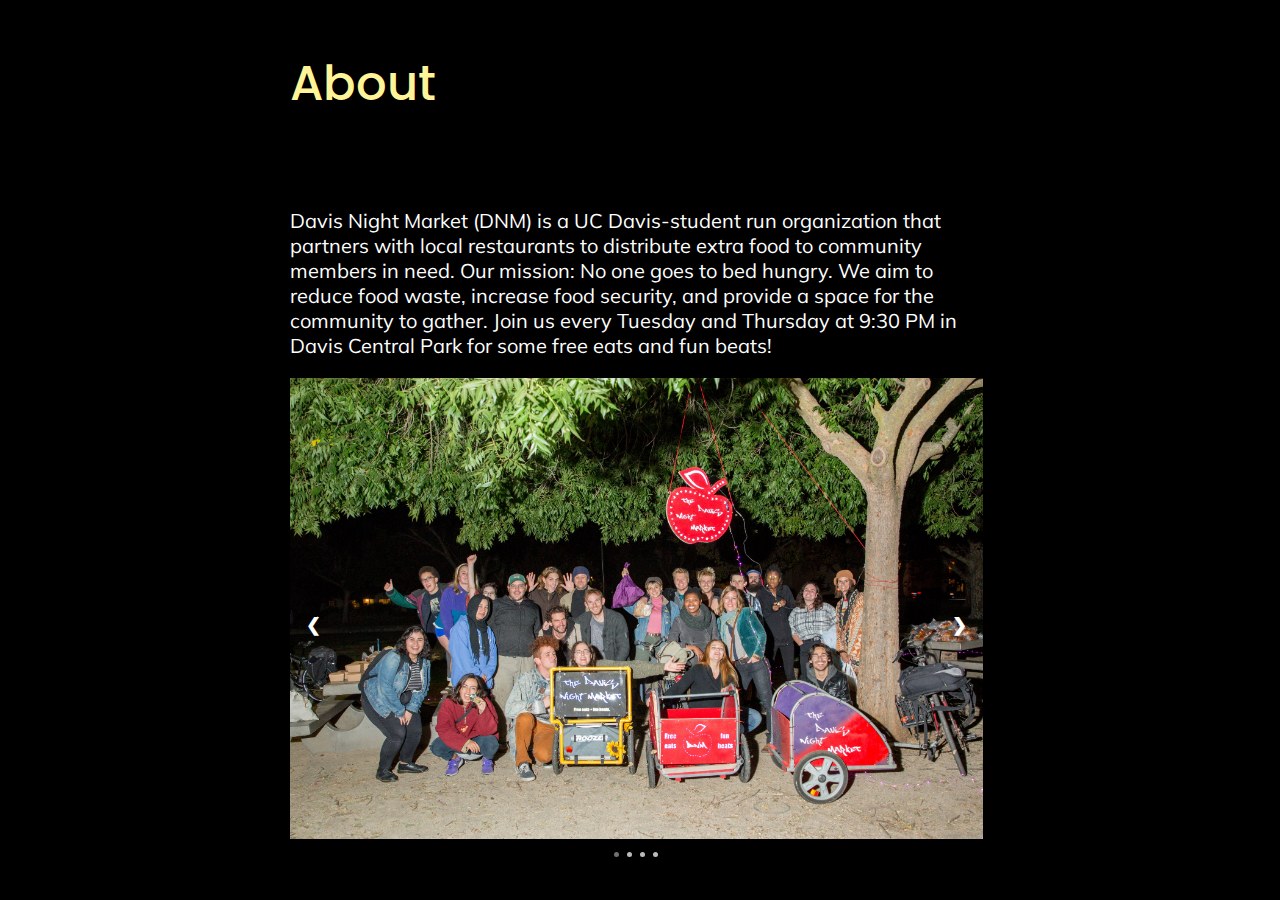
==== commit bc2401a0: "Final changes" ====
--- a/index.html
+++ b/index.html
@@ -12,17 +12,9 @@
 			<!-- About container -->
 			<div class="about-container">
 				<h2>About</h2>
-				<p>The Davis Night Market recovers food that would 
-	                go to waste from Davis restaurants after they close, 
-	                and distribute it to people in need at 
-	                the Central Park. <span style="color:#FFF598">Our main goal is to reduce food 
-	                waste and food insecurity in town.</span> 
-	                <br> <br> 
-	                To participate, 
-	                please send a message to <span>nightmarket@freedge.org</span>
-	                and a group of volunteers will come pick up the 
-	                unsold food once a week.
-	            </p>
+				<p>Davis Night Market (DNM) is a UC Davis-student run organization that partners with local restaurants to distribute extra food to community members in need. 
+				   Our mission: No one goes to bed hungry. We aim to reduce food waste, increase food security, and provide a space for the community to gather. 
+				   Join us every Tuesday and Thursday at 9:30 PM in Davis Central Park for some free eats and fun beats! </p>
 			</div>
 
 			<!-- Slideshow container -->
@@ -30,15 +22,19 @@
 
 				<!-- Full-width images -->
 				<div class="mySlides fade">
-				    <img src="images\img1large.png" style="width:100%">
+				    <img src="group.jpg" style="width:100%">
 				</div>
 
 				<div class="mySlides fade">
-				    <img src="images\img2.png" style="width:100%">
+				    <img src="table.jpg" style="width:100%">
 				</div>
 
 				<div class="mySlides fade">
-				    <img src="images\img3large.png" style="width:100%">
+				    <img src="bread-trunk.jpg" style="width:100%">
+				</div>
+
+				<div class="mySlides fade">
+				    <img src="bread-table.jpg" style="width:100%">
 				</div>
 
 				<!-- Next and previous buttons -->
@@ -50,47 +46,9 @@
 					<span class="dot" onclick="currentSlide(1)"></span>
 					<span class="dot" onclick="currentSlide(2)"></span>
 					<span class="dot" onclick="currentSlide(3)"></span>
+					<span class="dot" onclick="currentSlide(4)"></span>
 				</div>
 			</div>
-
-			<!-- Value container -->
-			<div class="value-container">
-				<h2>Values</h2>
-				<div class="valuesRow-container">
-					<div class="imgCol-container">
-						<img src="images\img1.png">
-					</div>
-					<div class="titleTextCol-container">
-						<h3>Give</h3>
-						<div class="smallTextCol-container">
-							<p>age to <span>nightmg</span> and a group of volunteers will come pick up the unsold food once a week. age to <span>nightmg</span> and a group of volunteers will come pick up the unsold food once a week.</p>
-						</div>
-					</div>
-				</div>
-				<div class="valuesRow-container">
-					<div class="imgCol-container">
-						<img src="images\img2.png">
-					</div>
-					<div class="titleTextCol-container">
-						<h3>Take</h3>
-						<div class="smallTextCol-container">
-							<p>age to <span>nightmg</span> and a group of volunteers will come pick up the unsold food once a week. age to <span>nightmg</span> and a group of volunteers will come pick up the unsold food once a week.</p>
-						</div>
-					</div>
-				</div>
-				<div class="valuesRow-container">
-					<div class="imgCol-container">
-						<img src="images\img3.png">
-					</div>
-					<div class="titleTextCol-container">
-						<h3>Share</h3>
-						<div class="smallTextCol-container">
-							<p>age to <span>nightmg</span> and a group of volunteers will come pick up the unsold food once a week. age to <span>nightmg</span> and a group of volunteers will come pick up the unsold food once a week.</p>
-						</div>
-					</div>
-				</div>
-			</div>
-		</div>
 
 		<!-- Slideshow Javascript -->
 		<script>
--- a/finalstyle.css
+++ b/finalstyle.css
@@ -31,7 +31,7 @@
 	font-weight: normal;
 	font-size: 20px;
 	line-height: 25px;
-	padding-top: 72px;
+	padding-top: 48px;
 
 	color: #FFFFFF;
 }
@@ -97,8 +97,8 @@
 .dot {
 	position: relative;
 	cursor: pointer;
-	height: 15px;
-	width: 15px;
+	height: 5px;
+	width: 5px;
 	margin: 0 2px;
 	background-color: #bbb;
 	border-radius: 50%;
@@ -126,69 +126,4 @@
 @keyframes fade {
 	from {opacity: .4}
 	to {opacity: 1}
-}
-
-/* VALUE SECTION CSS */
-.value-container {
-	flex-wrap: wrap;
-	margin-top: 130px;
-}
-
-.value-container > h2 {
-	font-family: Poppins;
-	font-style: normal;
-	font-weight: 500;
-	font-size: 48px;
-	line-height: 72px;
-
-	color: #FFF598;
-}
-
-.valuesRow-container {
-	display: flex;
-	flex-direction: row;
-	margin-top: 75px;
-	justify-content: space-around;
-}
-
-.imgcol-container {
-	display: flex;
-	flex-direction: column;
-}
-
-.titleTextCol-container {
-	display: flex;
-	flex-direction: column;
-}
-
-.titleTextCol-container > h3 {
-	margin-left: 10%;
-	font-family: Poppins;
-	font-style: normal;
-	font-weight: 500;
-	font-size: 40px;
-	line-height: 60px;
-
-	color: #FFF598;
-}
-
-.smallTextCol-container {
-	display: flex;
-	flex-direction: column;
-}
-
-.smallTextCol-container > p {
-	margin-top: -5%;
-	margin-left: 10%;
-	font-family: Muli;
-	font-style: normal;
-	font-weight: normal;
-	font-size: 15px;
-	line-height: 19px;
-
-	color: #FFFFFF;
-}
-
-.smallTextCol-container > p span {
-	text-decoration: underline;
 }